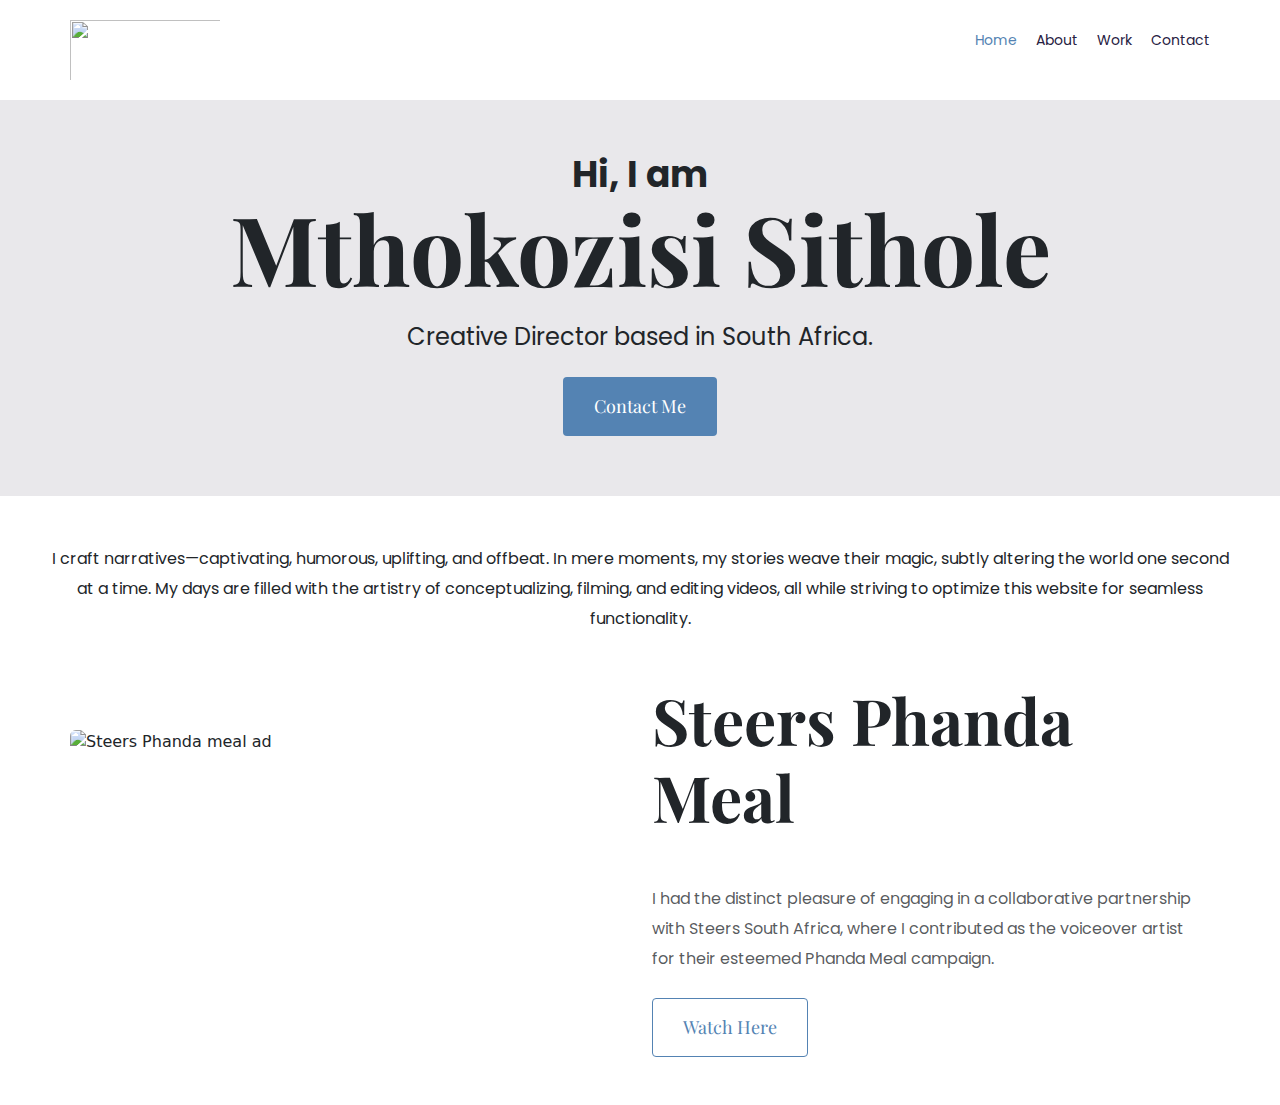
==== index.html @ a8ce7545 "made the navigation responsive" ====
<!DOCTYPE html>
<html lang="en">
  <head>
    <link
      href="https://cdn.jsdelivr.net/npm/bootstrap@5.3.3/dist/css/bootstrap.min.css"
      rel="stylesheet"
      integrity="sha384-QWTKZyjpPEjISv5WaRU9OFeRpok6YctnYmDr5pNlyT2bRjXh0JMhjY6hW+ALEwIH"
      crossorigin="anonymous"
    />
    <script
      src="https://cdn.jsdelivr.net/npm/bootstrap@5.3.3/dist/js/bootstrap.bundle.min.js"
      integrity="sha384-YvpcrYf0tY3lHB60NNkmXc5s9fDVZLESaAA55NDzOxhy9GkcIdslK1eN7N6jIeHz"
      crossorigin="anonymous"
    ></script>
    <script
      src="https://kit.fontawesome.com/ad330a5e31.js"
      crossorigin="anonymous"
    ></script>
    <link rel="preconnect" href="https://fonts.googleapis.com" />
    <link rel="preconnect" href="https://fonts.gstatic.com" crossorigin />
    <link
      href="https://fonts.googleapis.com/css2?family=Playfair+Display:ital,wght@0,400..900;1,400..900&family=Poppins:ital,wght@0,100;0,200;0,300;0,400;0,500;0,600;0,700;0,800;0,900;1,100;1,200;1,300;1,400;1,500;1,600;1,700;1,800;1,900&display=swap"
      rel="stylesheet"
    />
    <link rel="stylesheet" href="style/portfolio.css" />
    <meta charset="UTF-8" />
    <meta name="viewport" content="width=device-width, initial-scale=1.0" />
    <title>Zibra Creative</title>
  </head>
  <body>
    <div class="container">
      <nav class="d-flex justify-content-between">
        <img
          src="images/zibra-logo.jpeg"
          class="logo d-none d-md-block"
          alt=""
        />
        <ul>
          <li class="active">
            <a href="/">Home</a>
          </li>
          <li>
            <a href="/about.html">About</a>
          </li>
          <li>
            <a href="/work.html">Work</a>
          </li>
          <li>
            <a href="/contact.html">Contact</a>
          </li>
        </ul>
      </nav>
    </div>
    <div class="hero">
      <p>Hi, I am</p>
      <h1>Mthokozisi Sithole</h1>
      <h2 class="mb-3">Creative Director based in South Africa.</h2>
      <div>
        <a href="#" class="btn btn-branding">Contact Me</a>
      </div>
    </div>
    <p class="text-center m-5">
      I craft narratives—captivating, humorous, uplifting, and offbeat. In mere
      moments, my stories weave their magic, subtly altering the world one
      second at a time. My days are filled with the artistry of conceptualizing,
      filming, and editing videos, all while striving to optimize this website
      for seamless functionality.
    </p>
    <div class="container">
      <div class="row">
        <div class="col d-none d-lg-block">
          <img
            src="images/phanda.jpg"
            alt="Steers Phanda meal ad"
            class="img-fluid rounded mt-5 pl-0"
          />
        </div>
        <div class="col project-description">
          <h2 class="mb-5">Steers Phanda Meal</h2>
          <p class="mb-4 text-muted">
            I had the distinct pleasure of engaging in a collaborative
            partnership with Steers South Africa, where I contributed as the
            voiceover artist for their esteemed Phanda Meal campaign.
          </p>
          <a
            href="https://www.youtube.com/watch?v=_O3oFi6SF0c"
            class="btn btn-branding-outline mb-5"
            >Watch Here</a
          >
        </div>
      </div>
    </div>
  </body>
</html>
---- style/portfolio.css ----
:root {
  --branding-color: #5483b3;
  --heading-font-family: "Playfair Display", serif;
  --default-font-family: "Poppins", sans-serif;
  --secondary-color: #e9e8eb;
}

h1,
h2,
h3,
h4,
h5,
h6 {
  font-family: var(--heading-font-family);
  font-weight: bold;
}

h1 {
  font-size: 96px;
}

h2 {
  font-size: 64px;
}

p {
  font-weight: normal;
  font-size: 16px;
  line-height: 30px;
  font-family: var(--default-font-family);
}

img {
  width: 600px;
  height: 600px;
}

nav li {
  display: inline;
  line-height: 40px;
  margin-left: 15px;
}
nav ul {
  padding: 0;
  margin: 0;
}

nav a {
  text-decoration: none;
  color: #272142;
  transition: all 100ms ease-in-out;
  font-size: 14px;
}

nav a:hover,
nav li.active a {
  color: var(--branding-color);
}

nav {
  padding: 20px 0;
}

.logo {
  max-height: 60px;
  max-width: 150px;
}

.hero {
  background: var(--secondary-color);
  text-align: center;
  padding: 60px 20px;
}

.hero p {
  font-size: 36px;
  font-weight: bold;
  margin: 0;
}

.hero h2 {
  font-family: var(--default-font-family);
  font-size: 24px;
  line-height: 2;
  font-weight: normal;
}

.about-section h1 {
  font-size: 64px;
  line-height: 80px;
}

.about-section h2 {
  font-size: 18px;
  font-family: var(--default-font-family);
}

.btn-branding {
  border-radius: 4px;
  background: var(--branding-color);
  color: white;
  font-size: 18px;
  line-height: 27px;
  padding: 15px 30px;
}

.container {
  padding: 0;
}

.btn {
  font-family: var(--heading-font-family);
}

.btn-branding-outline {
  font-size: 18px;
  line-height: 27px;
  padding: 15px 30px;
  border-radius: 4px;
  color: var(--branding-color);
  border: 1px solid var(--branding-color);
}

.brand {
  color: gray;
}

li {
  list-style: none;
  font-family: var(--default-font-family);
}

@media (max-width: 900px) {
  h1 {
    font-size: 44px;
  }
  h2 {
    font-size: 44px;
  }
  .container {
    padding: 10px;
  }
  .project-description {
    padding: 0;
    text-align: center;
  }
}
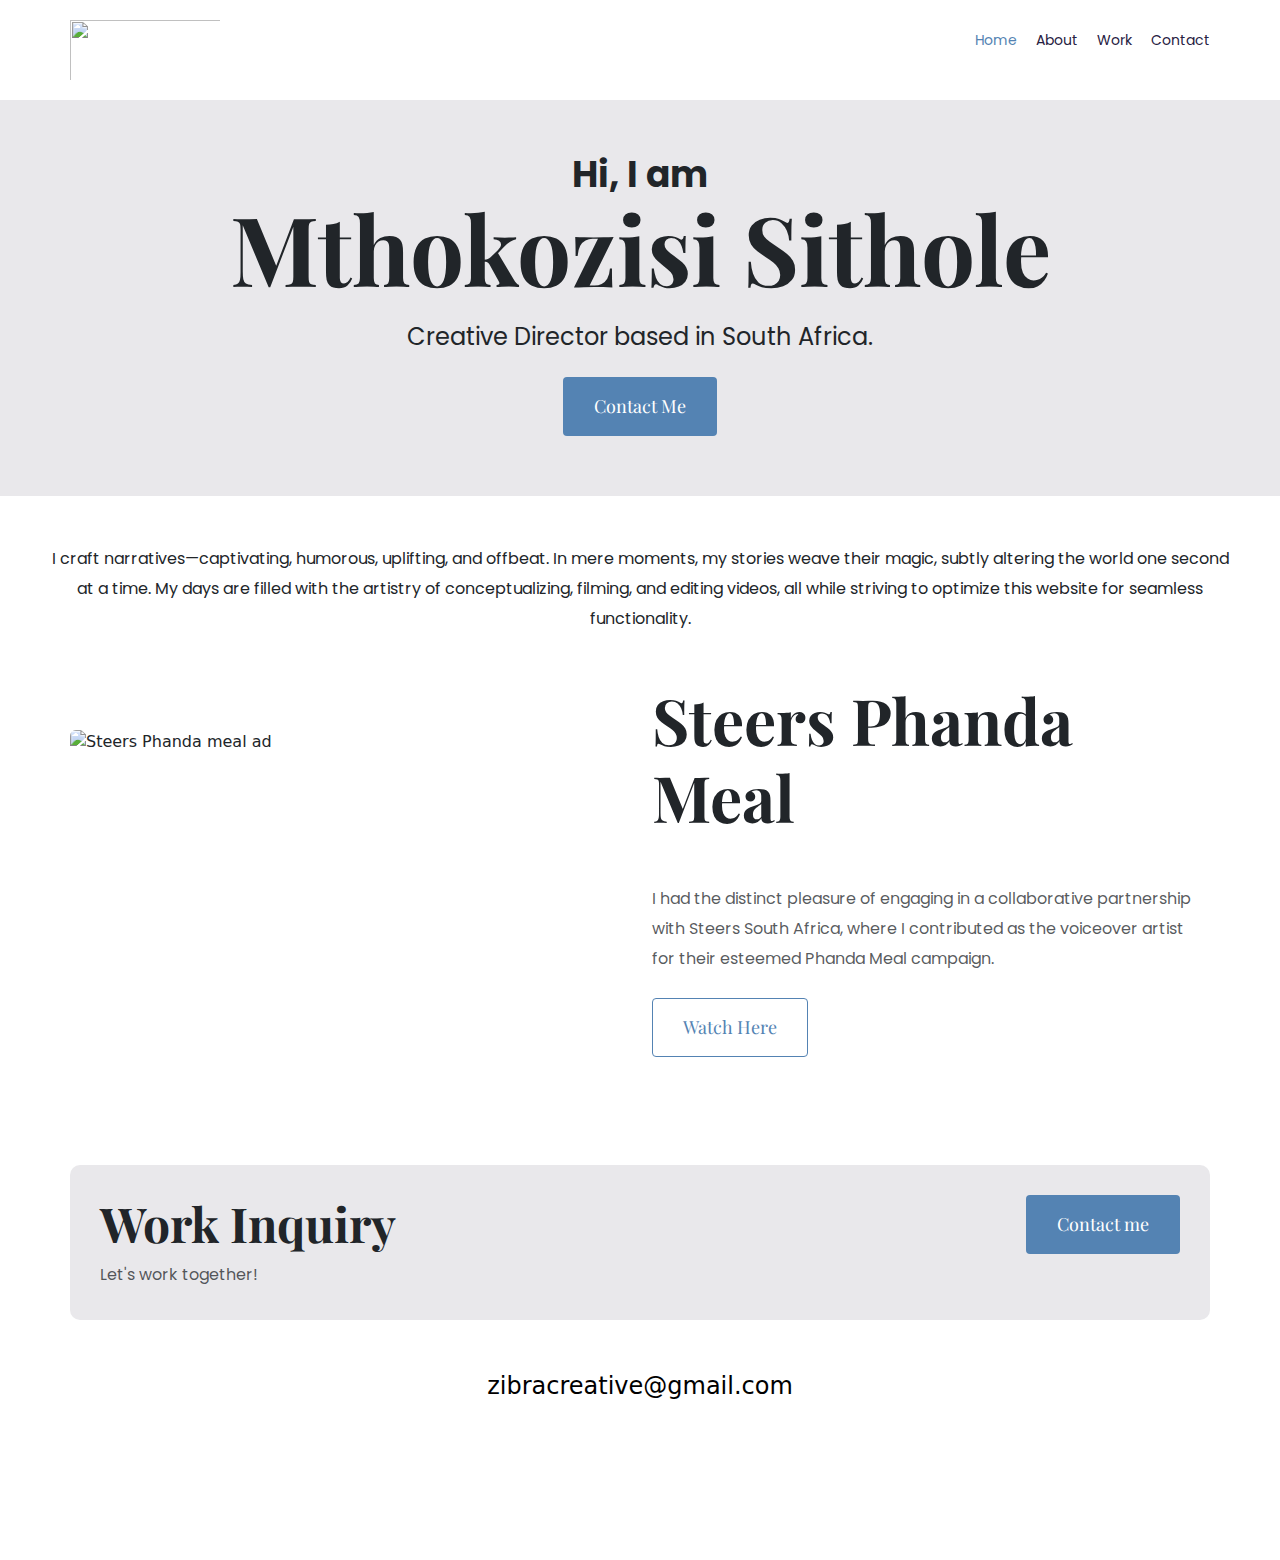
==== commit b1aa5e3e: "added a footer and made it responsive" ====
--- a/index.html
+++ b/index.html
@@ -89,6 +89,26 @@
           >
         </div>
       </div>
+      <footer>
+        <div class="contact-box d-flex justify-content-between mb-5">
+          <div>
+            <h4>Work Inquiry</h4>
+            <p class="text-muted">Let's work together!</p>
+          </div>
+          <div>
+            <a href="" class="btn btn-branding">Contact me</a>
+          </div>
+        </div>
+        <div class="d-flex justify-content-center">
+          <a href="mailto:zibracreative@gmail.com" class="email-link"
+            >zibracreative@gmail.com</a
+          >
+        </div>
+        <div class="social-links d-flex justify-content-center">
+          <i class="fa-brands fa-instagram m-5"></i>
+          <i class="fa-brands fa-facebook m-5"></i>
+        </div>
+      </footer>
     </div>
   </body>
 </html>
--- a/style/portfolio.css
+++ b/style/portfolio.css
@@ -21,6 +21,9 @@
 
 h2 {
   font-size: 64px;
+}
+h4 {
+  font-size: 48px;
 }
 
 p {
@@ -59,6 +62,34 @@
 
 nav {
   padding: 20px 0;
+}
+
+footer {
+  margin: 60px 0;
+}
+
+footer .email-link {
+  text-decoration: none;
+  color: black;
+  font-size: 24px;
+}
+
+footer .email-link:hover {
+  color: var(--branding-color);
+}
+
+footer .social-links {
+  color: var(--branding-color);
+  font-size: 18px;
+}
+footer .contact-box {
+  background-color: var(--secondary-color);
+  padding: 30px;
+  border-radius: 10px;
+}
+
+footer .contact-box p {
+  margin: 0;
 }
 
 .logo {
@@ -144,4 +175,10 @@
     padding: 0;
     text-align: center;
   }
+  .btn {
+    font-size: 18px;
+  }
+  h4 {
+    font-size: 24px;
+  }
 }
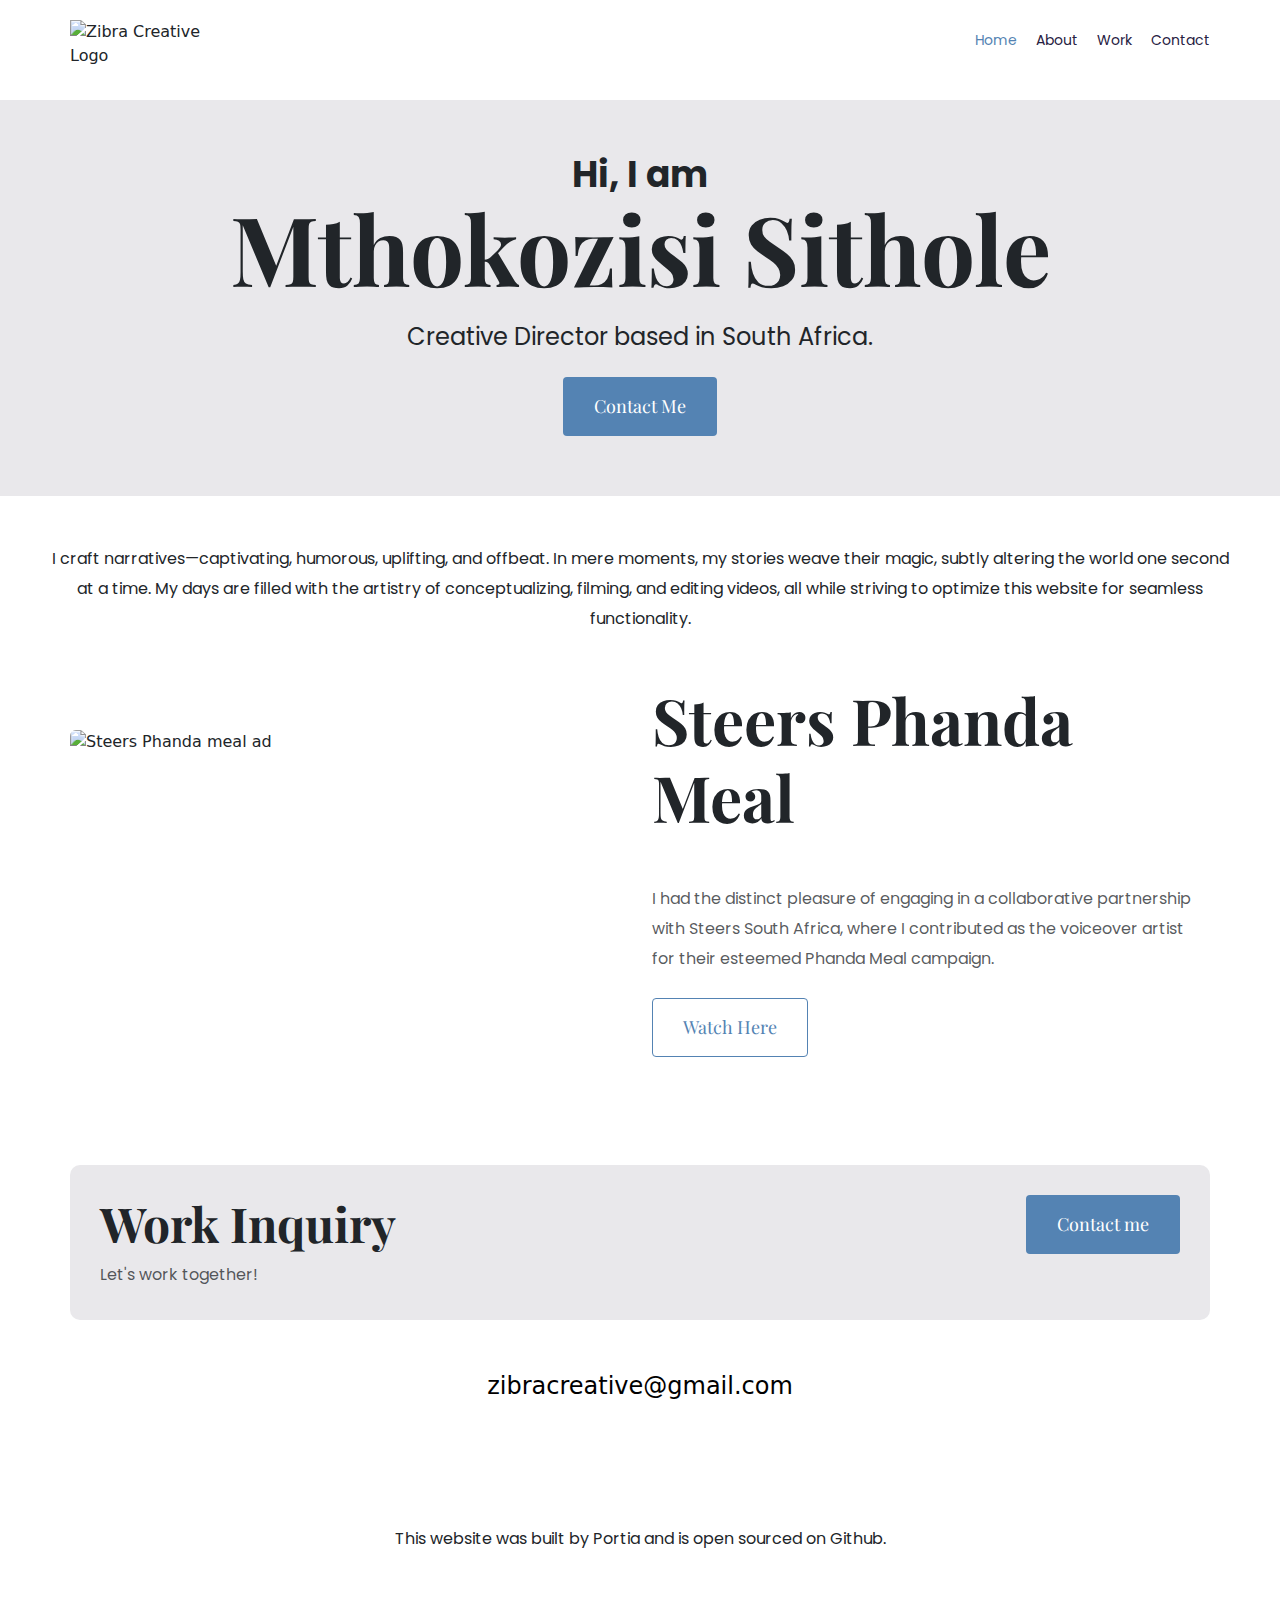
==== commit 7b2c6c00: "added navigation, footer and SEO" ====
--- a/index.html
+++ b/index.html
@@ -24,8 +24,12 @@
     />
     <link rel="stylesheet" href="style/portfolio.css" />
     <meta charset="UTF-8" />
+    <meta
+      name="description"
+      content="Mthokozisi is a Creative Director based in South Africa."
+    />
     <meta name="viewport" content="width=device-width, initial-scale=1.0" />
-    <title>Zibra Creative</title>
+    <title>Creative Director - Mthokozisi Sithole</title>
   </head>
   <body>
     <div class="container">
@@ -33,20 +37,20 @@
         <img
           src="images/zibra-logo.jpeg"
           class="logo d-none d-md-block"
-          alt=""
+          alt="Zibra Creative Logo"
         />
         <ul>
           <li class="active">
-            <a href="/">Home</a>
+            <a href="/" title="Homepage">Home</a>
           </li>
           <li>
-            <a href="/about.html">About</a>
+            <a href="/about.html" title="About Mthokozisi">About</a>
           </li>
           <li>
-            <a href="/work.html">Work</a>
+            <a href="/work.html" title="Brands he has worked withs">Work</a>
           </li>
           <li>
-            <a href="/contact.html">Contact</a>
+            <a href="/contact.html" title="Contact Mthokozisi">Contact</a>
           </li>
         </ul>
       </nav>
@@ -56,7 +60,7 @@
       <h1>Mthokozisi Sithole</h1>
       <h2 class="mb-3">Creative Director based in South Africa.</h2>
       <div>
-        <a href="#" class="btn btn-branding">Contact Me</a>
+        <a href="/contact.html" class="btn btn-branding">Contact Me</a>
       </div>
     </div>
     <p class="text-center m-5">
@@ -96,7 +100,7 @@
             <p class="text-muted">Let's work together!</p>
           </div>
           <div>
-            <a href="" class="btn btn-branding">Contact me</a>
+            <a href="/contact.html" class="btn btn-branding">Contact me</a>
           </div>
         </div>
         <div class="d-flex justify-content-center">
@@ -105,9 +109,12 @@
           >
         </div>
         <div class="social-links d-flex justify-content-center">
-          <i class="fa-brands fa-instagram m-5"></i>
-          <i class="fa-brands fa-facebook m-5"></i>
+          <i class="fa-brands fa-instagram m-5" title="instagram"></i>
+          <i class="fa-brands fa-facebook m-5" title="facebook"></i>
         </div>
+        <p class="text-center mt-4">
+          This website was built by Portia and is open sourced on Github.
+        </p>
       </footer>
     </div>
   </body>
